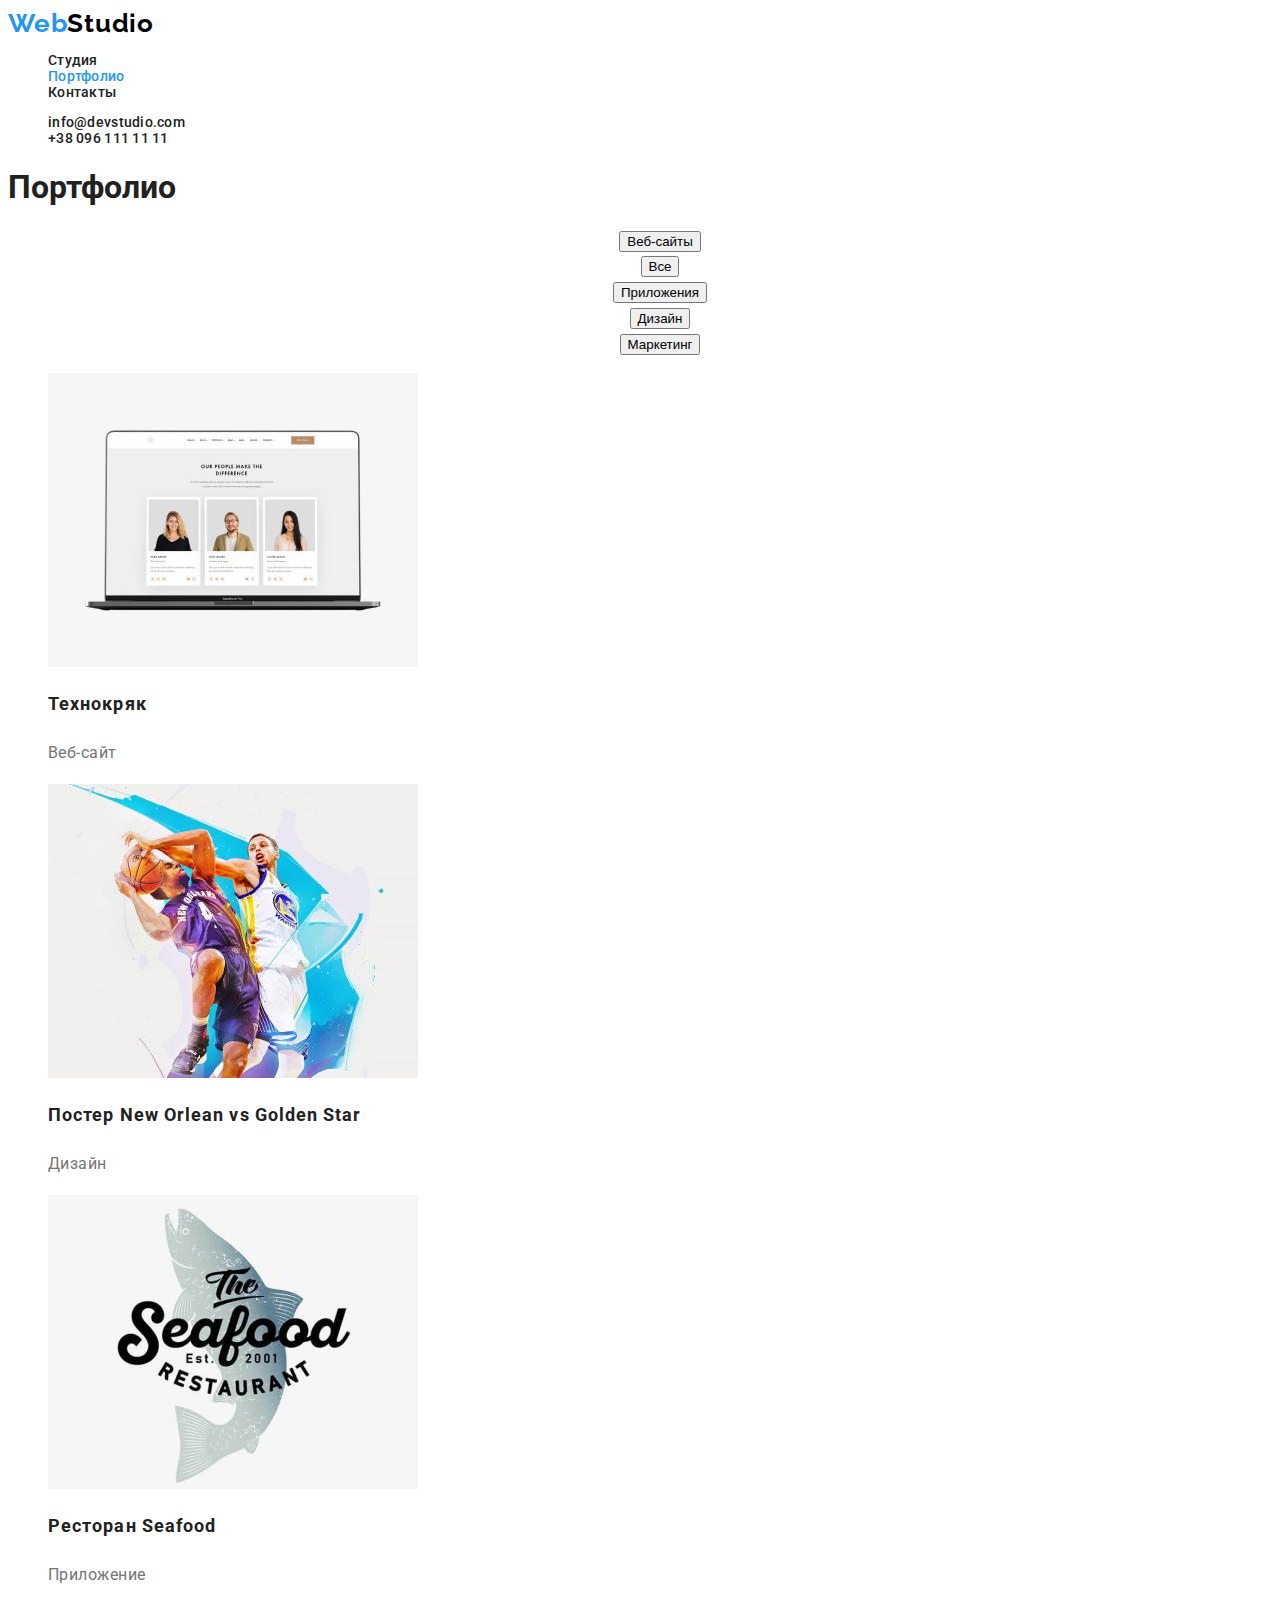
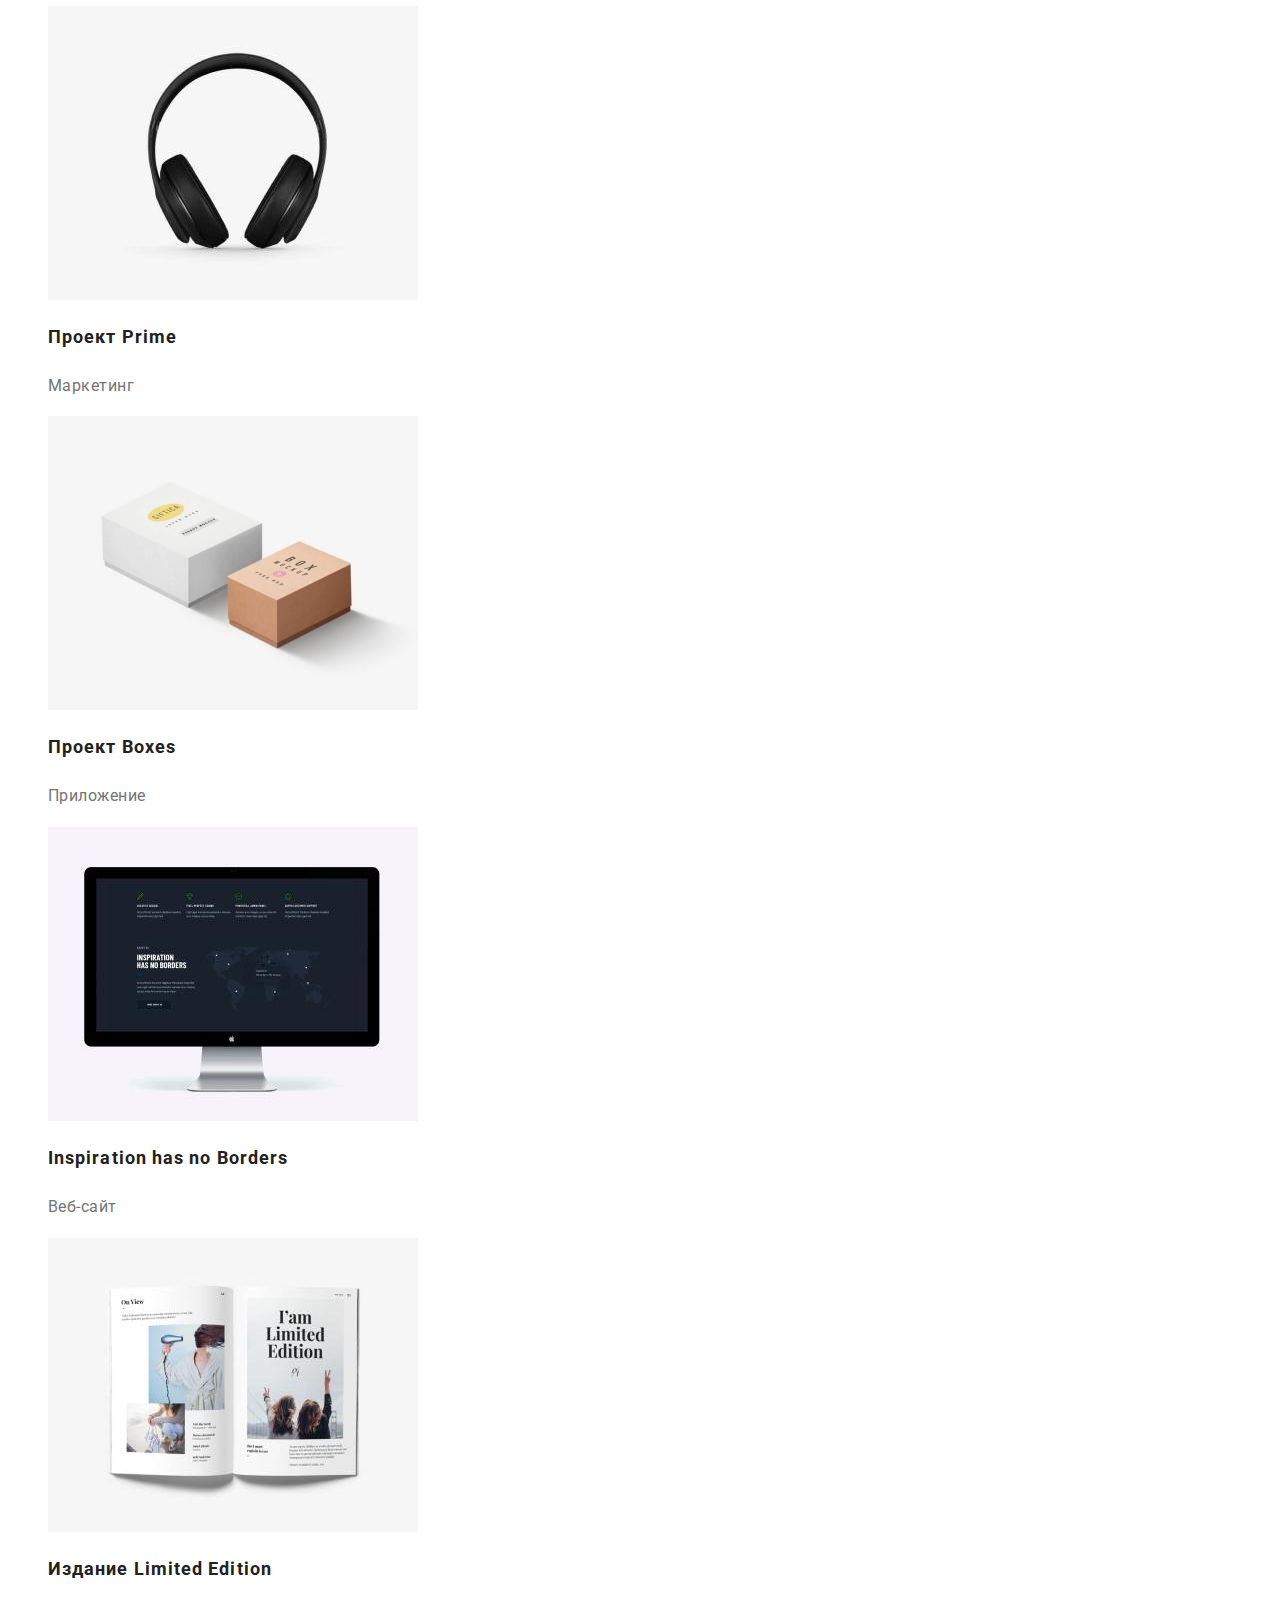
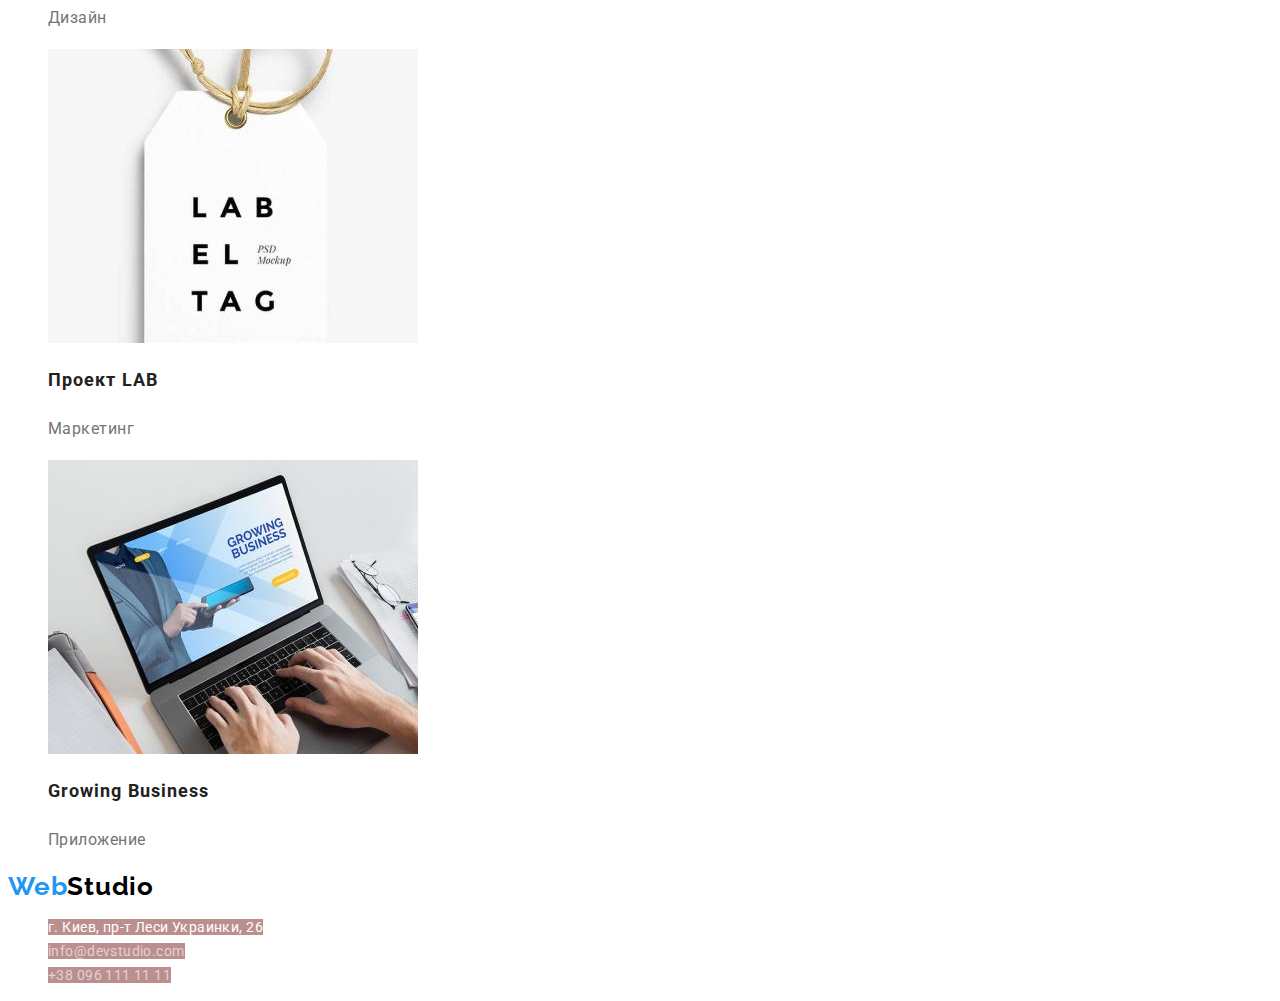
==== portfolio.html @ 7da79624 "Домашка 2" ====
<!DOCTYPE html>
<html lang="ru">
<head>
    <meta charset="UTF-8">
    <meta http-equiv="X-UA-Compatible" content="IE=edge">
    <meta name="viewport" content="width=device-width, initial-scale=1.0">
    <title>Document</title>
    <link rel="preconnect" href="https://fonts.googleapis.com">
    <link rel="preconnect" href="https://fonts.gstatic.com" crossorigin>
    <link href="https://fonts.googleapis.com/css2?family=Raleway:wght@700&family=Roboto:wght@400;500;700;900&display=swap" rel="stylesheet">
    <link rel="stylesheet" href="./css/style.css">
</head>
<body>
    <!--content header-->
    <header>
        <nav>
            <a href="/" class="logo">
                <span class="logo-span">Web</span>Studio
            </a>
            <ul class="items list">
                <li><a href="./index.html" class="list-nav">Студия</a></li>
                <li><a href="./portfolio.html" class="list-nav current">Портфолио</a></li>
                <li><a href="" class="list-nav">Контакты</a></li>
            </ul>
        </nav>
        <address>
            <ul class="items list">
                <li><a href="mailto:info@devstudio.com" class="list-nav">info@devstudio.com</a></li>
                <li><a href="tel:+380961111111" class="list-nav">+38 096 111 11 11</a></li>
            </ul>
        </address>
    </header>
    <main>
        <h1>Портфолио</h1>
        <ul class="list-buttons">
            <li><button type="button" class="button-portfolio">Веб-сайты</button></li>
            <li><button type="button" class="button-portfolio">Все</button></li>
            <li><button type="button" class="button-portfolio">Приложения</button></li>
            <li><button type="button" class="button-portfolio">Дизайн</button></li>
            <li><button type="button" class="button-portfolio">Маркетинг</button></li>
        </ul>
        <ul class="list-portfolio">
            <li>
                <a href="" class="link-portfolio">
                    <img src="./images/portfolio/portfolio1.jpg" alt="Екран ноутбука" width="370" height="294">
                    <h2 class="list-item">Технокряк</h2>
                    <p class="list-page">Веб-сайт</p>
                </a>
            </li>
            <li>
                <a href="" class="link-portfolio">
                    <img src="./images/portfolio/portfolio2.jpg" alt="Два баскетболиста играют в игру" width="370" height="294">
                    <h2 class="list-item">Постер New Orlean vs Golden Star</h2>
                    <p class="list-page">Дизайн</p>
                </a>
            </li>
            <li>
                <a href="" class="link-portfolio">
                    <img src="./images/portfolio/portfolio3.jpg" alt="Логотим ресторана" width="370" height="294">
                    <h2 class="list-item">Ресторан Seafood</h2>
                    <p class="list-page">Приложение</p>
                </a>
            </li>
            <li>
                <a href="" class="link-portfolio">
                    <img src="./images/portfolio/portfolio4.jpg" alt="Наушники" width="370" height="294">
                    <h2 class="list-item">Проект Prime</h2>
                    <p class="list-page">Маркетинг</p>
                </a>
            </li>
            <li>
                <a href="" class="link-portfolio">
                    <img src="./images/portfolio/portfolio5.jpg" alt="Две коробки с надписями" width="370" height="294">
                    <h2 class="list-item">Проект Boxes</h2>
                    <p class="list-page">Приложение</p>
                </a>
            </li>
            <li>
                <a href="" class="link-portfolio">
                    <img src="./images/portfolio/portfolio6.jpg" alt="Отображение сайта на мониторе" width="370" height="294">
                    <h2 class="list-item">Inspiration has no Borders</h2>
                    <p class="list-page">Веб-сайт</p>
                </a>
            </li>
            <li>
                <a href="" class="link-portfolio">
                    <img src="./images/portfolio/portfolio7.jpg" alt="Розгорнут журнал" width="370" height="294">
                    <h2 class="list-item">Издание Limited Edition</h2>
                    <p class="list-page">Дизайн</p>
                </a>
            </li>
            <li>
                <a href="" class="link-portfolio">
                    <img src="./images/portfolio/portfolio8.jpg" alt="Етикетка бренда" width="370" height="294">
                    <h2 class="list-item">Проект LAB</h2>
                    <p class="list-page">Маркетинг</p>
                </a>
            </li>
            <li>
                <a href="" class="link-portfolio">
                    <img src="./images/portfolio/portfolio9.jpg" alt="Печатает проект на ноутбуке" width="370" height="294">
                    <h2 class="list-item">Growing Business</h2>
                    <p class="list-page">Приложение</p>
                </a>
            </li>
        </ul>
    </main>
    <footer>
        <a href="/" class="logo">
            <span class="logo-span">Web</span>Studio
        </a>
        <address>
            <ul class="list about">
                <li><a href="" class="list-link-span">г. Киев, пр-т Леси Украинки, 26</a></li>
                <li><a href="mailto:info@devstudio.com" class="list-link">info@devstudio.com</a></li>
                <li><a href="tel:+380961111111" class="list-link">+38 096 111 11 11</a></li>
            </ul>
        </address>
    </footer>
</body>
</html>
---- css/style.css ----
/* основной цвет текста #212121 */
/* второй цвет #757575 */
/* logo #2196F3 */

:root {
  --main-text-color: #212121;
  --secondary-text-color: #757575;
  --accent-text-color: #2196f3;
  --button-color: #ffffff;
}

body {
  color: var(--main-text-color);
  font-family: roboto;
}

.list {
  list-style: none;
}

/* Оформение шапки */

.logo {
  color: #000000;
  font-family: Raleway;
  font-weight: 700;
  font-size: 26px;
  line-height: 1.19;
  letter-spacing: 0.03em;
  text-decoration: none;
}
.logo .logo-span {
  color: var(--accent-text-color);
}

.items {
  font-weight: 500;
  font-size: 14px;
  line-height: 1.14;
  letter-spacing: 0.02em;
}

.list-nav {
  color: var(--main-text-color);
  text-decoration: none;
  font-style: normal;
}

.list-nav:hover,
.list-nav:focus {
  color: var(--accent-text-color);
}

.items .list-nav.current {
  color: var(--accent-text-color);
}

/* Main */
/* Герой */

.button {
  color: var(--button-color);
  background-color: var(--accent-text-color);
  cursor: pointer;
  font-family: inherit;
}

.button:hover,
.button:focus {
  color: red;
  background-color: rosybrown;
}

.header-hero {
  color: var(--button-color);
  background-color: blue;
  font-weight: 900;
  font-size: 44px;
  line-height: 1.36;
  text-align: center;
  letter-spacing: 0.06em;
  text-transform: uppercase;
}

/* Заголовки Н2 */
.heading {
  font-weight: 700;
  font-size: 36px;
  line-height: 1.17;
  text-align: center;
  letter-spacing: 0.03em;
}

/* Особенности */

.subtitle {
  font-weight: 700;
  font-size: 14px;
  line-height: 1.14;
  letter-spacing: 0.03em;
}

.subtitle-text {
  color: var(--secondary-text-color);
}

.about {
  font-weight: 400;
  font-size: 14px;
  line-height: 1.71;
  letter-spacing: 0.03em;
}
/* Наша команда */

.text {
  font-weight: 500;
}

.text-pade {
  font-weight: 400;
  color: var(--secondary-text-color);
}

.text,
.text-pade {
  font-size: 16px;
  line-height: 1.19;
  text-align: center;
  letter-spacing: 0.03em;
}

/* Footer */

.list-link-span {
  color: var(--button-color);
  background-color: rosybrown;
  text-decoration: none;
}

.list-link {
  color: rgb(255, 255, 255, 0.6);
  background-color: rosybrown;
  text-decoration: none;
}

.list-link-span,
.list-link {
  font-style: normal;
  font-weight: 400;
  font-size: 14px;
  line-height: 1.71;
  letter-spacing: 0.03em;
}

.list-link-span:hover,
.list-link-span:focus,
.list-link:hover,
.list-link:focus {
  color: var(--accent-text-color);
}

/* Портфолио */

.list-buttons {
  font-weight: 500;
  font-size: 16px;
  line-height: 1.62;
  text-align: center;
  letter-spacing: 0.03em;
  list-style: none;
}

.button-portfolio:hover,
.button-portfolio:focus {
  color: red;
  background-color: rosybrown;
}

.list-portfolio {
  list-style: none;
  text-decoration: none;
}

.list-item {
  color: var(--main-text-color);
  font-weight: 700;
  font-size: 18px;
  line-height: 2;
  letter-spacing: 0.06em;
}

.list-page {
  color: var(--secondary-text-color);
  font-weight: 400;
  font-size: 16px;
  line-height: 1.87;
  letter-spacing: 0.03em;
}

.link-portfolio {
  text-decoration: none;
}
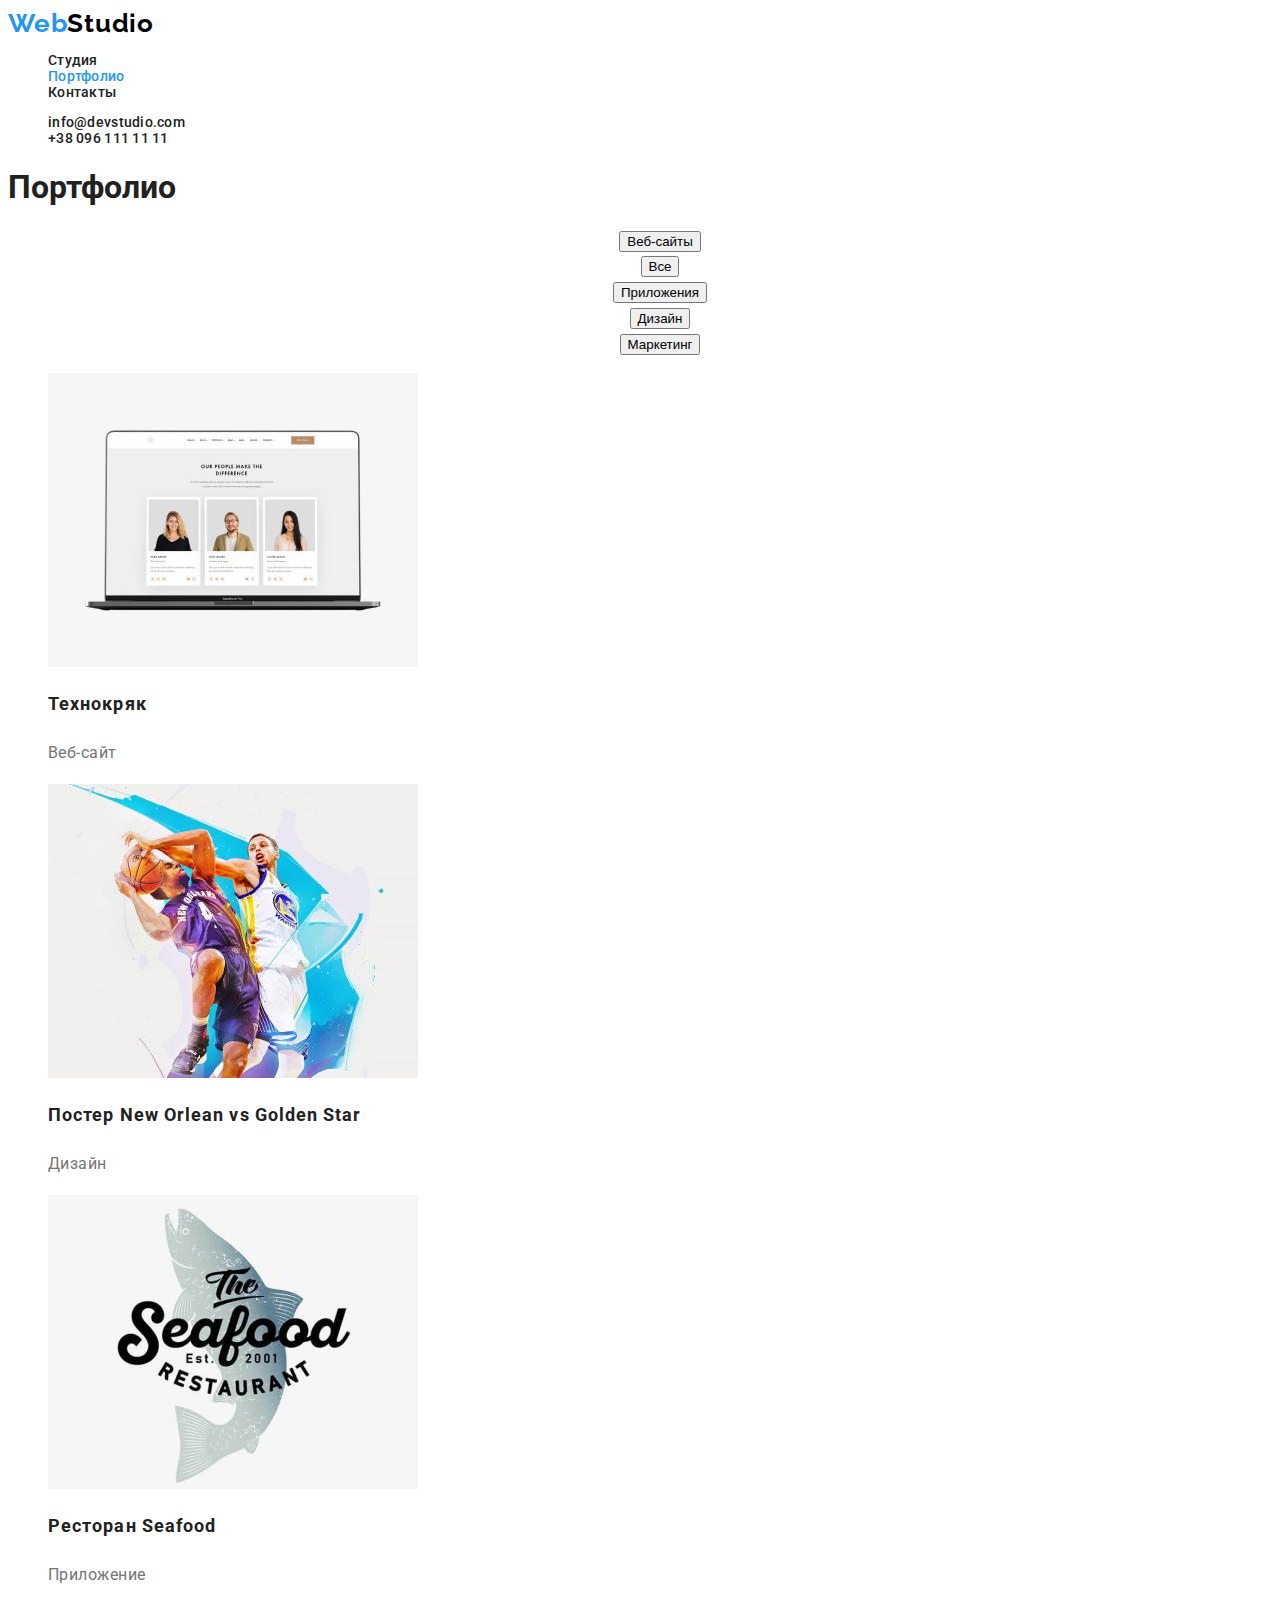
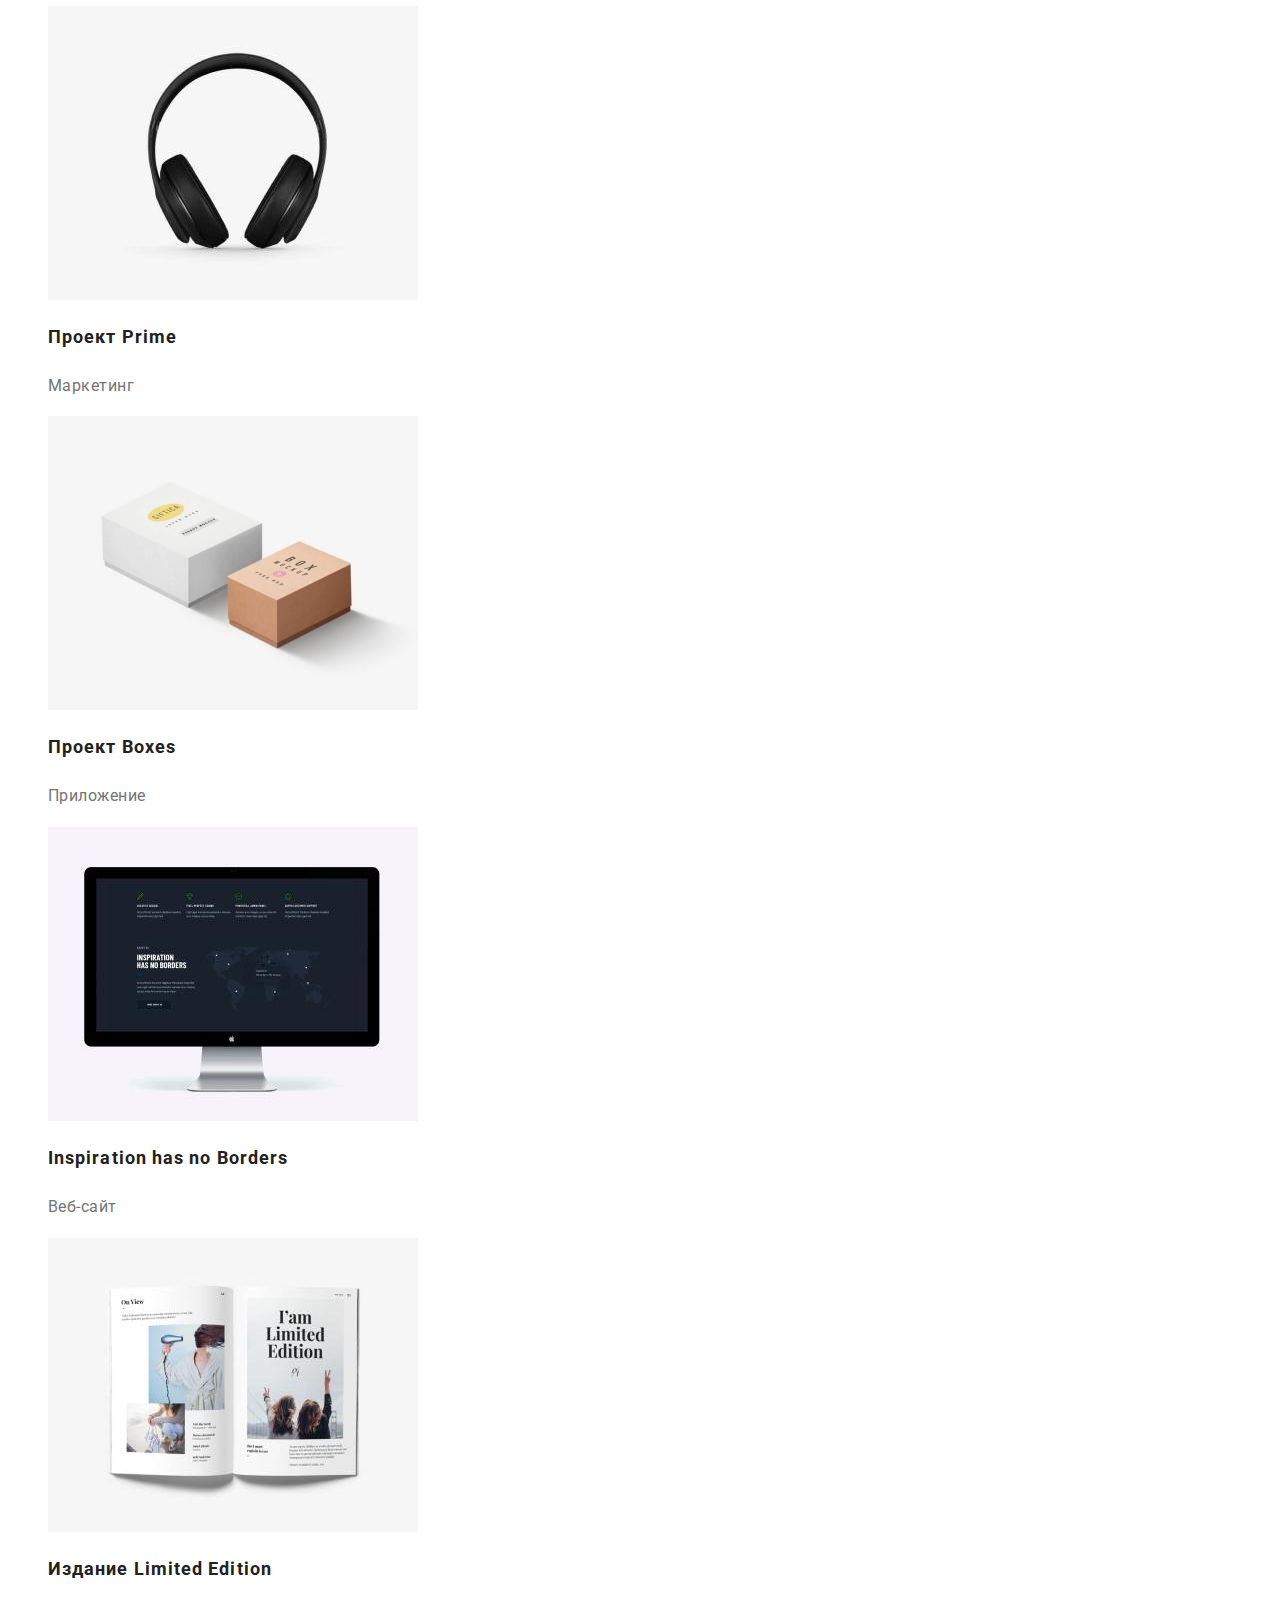
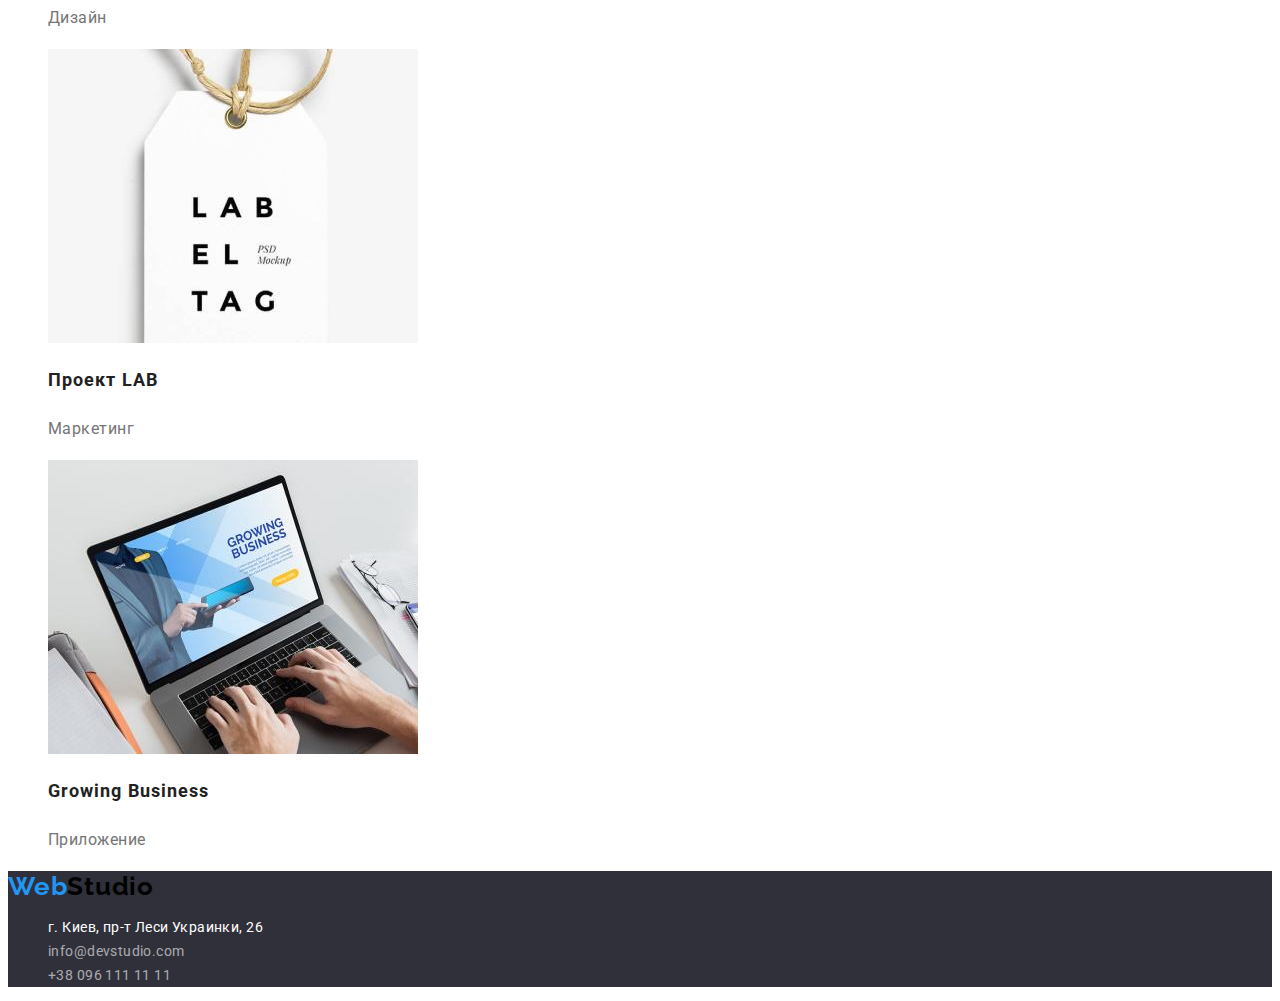
==== commit 00353250: "Вторая поправка" ====
--- a/portfolio.html
+++ b/portfolio.html
@@ -41,7 +41,7 @@
         </ul>
         <ul class="list-portfolio">
             <li>
-                <a href="" class="link-portfolio">
+                <a href="#" class="link-portfolio">
                     <img src="./images/portfolio/portfolio1.jpg" alt="Екран ноутбука" width="370" height="294">
                     <h2 class="list-item">Технокряк</h2>
                     <p class="list-page">Веб-сайт</p>
@@ -105,7 +105,7 @@
             </li>
         </ul>
     </main>
-    <footer>
+    <footer class="footer">
         <a href="/" class="logo">
             <span class="logo-span">Web</span>Studio
         </a>
--- a/css/style.css
+++ b/css/style.css
@@ -5,6 +5,7 @@
 :root {
   --main-text-color: #212121;
   --secondary-text-color: #757575;
+  --intermediate-color: #2f303a;
   --accent-text-color: #2196f3;
   --button-color: #ffffff;
 }
@@ -71,9 +72,12 @@
   background-color: rosybrown;
 }
 
+.hero {
+  background-color: var(--intermediate-color);
+}
+
 .header-hero {
   color: var(--button-color);
-  background-color: blue;
   font-weight: 900;
   font-size: 44px;
   line-height: 1.36;
@@ -131,15 +135,17 @@
 
 /* Footer */
 
+.footer {
+  background-color: var(--intermediate-color);
+}
+
 .list-link-span {
   color: var(--button-color);
-  background-color: rosybrown;
   text-decoration: none;
 }
 
 .list-link {
   color: rgb(255, 255, 255, 0.6);
-  background-color: rosybrown;
   text-decoration: none;
 }
 
@@ -172,8 +178,9 @@
 
 .button-portfolio:hover,
 .button-portfolio:focus {
-  color: red;
-  background-color: rosybrown;
+  color: var(--button-color);
+  background-color: var(--accent-text-color);
+  cursor: pointer;
 }
 
 .list-portfolio {
